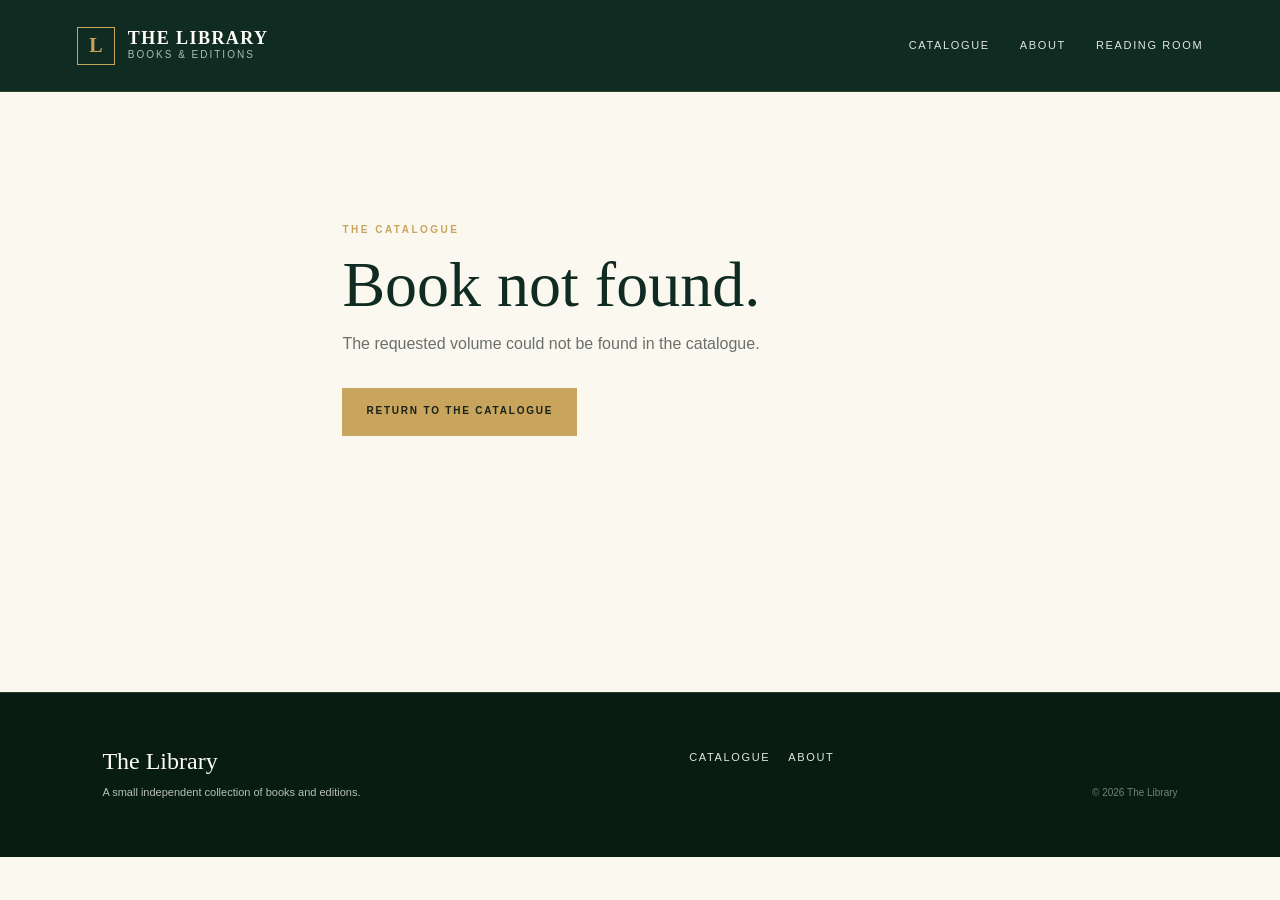
==== book.html @ 31a428d0 "Add files via upload" ====
<!doctype html>
<html lang="en">
<head>
  <meta charset="utf-8">
  <meta name="viewport" content="width=device-width, initial-scale=1">
  <meta name="description" content="Book edition at The Library.">
  <title>Book | The Library</title>
  <link rel="stylesheet" href="styles.css">
</head>
<body class="book-page">
  <header class="site-header">
    <a class="brand" href="index.html" aria-label="The Library home">
      <span class="brand-mark">L</span>
      <span>
        <strong>The Library</strong>
        <small>Books & Editions</small>
      </span>
    </a>

    <nav class="nav" aria-label="Main navigation">
      <a href="index.html#catalogue">Catalogue</a>
      <a href="index.html#about">About</a>
      <a href="index.html#reading-room">Reading Room</a>
    </nav>
  </header>

  <main id="bookPage">
    <div class="loading">Opening the book…</div>
  </main>

  <footer class="footer">
    <div>
      <span class="footer-brand">The Library</span>
      <p>A small independent collection of books and editions.</p>
    </div>
    <div class="footer-links">
      <a href="index.html#catalogue">Catalogue</a>
      <a href="index.html#about">About</a>
    </div>
    <div class="copyright">© <span id="year"></span> The Library</div>
  </footer>

  <script src="app.js"></script>
  <script>
    const params = new URLSearchParams(window.location.search);
    const id = params.get("id");
    const book = books.find(item => item.id === id);
    const container = document.getElementById("bookPage");

    if (!book) {
      document.title = "Book Not Found | The Library";
      container.innerHTML = `
        <section class="book-not-found">
          <p class="eyebrow">The Catalogue</p>
          <h1>Book not found.</h1>
          <p>The requested volume could not be found in the catalogue.</p>
          <a class="button button-gold" href="index.html#catalogue">Return to the catalogue</a>
        </section>`;
    } else {
      document.title = `${book.title} | The Library`;
      container.innerHTML = `
        <section class="book-choice">
          <a class="back-link" href="index.html#catalogue">← Back to the catalogue</a>

          <div class="book-choice-grid">
            <div class="large-book-cover">
              <div class="card-cover">
                <span class="cover-rule"></span>
                <span class="cover-small">THE LIBRARY</span>
                <span class="cover-title">${escapeHtml(book.coverTitle).replace(/\\n/g, "<br>")}</span>
                <span class="cover-small">${escapeHtml(book.type)}</span>
                <span class="cover-rule"></span>
              </div>
            </div>

            <div class="book-choice-content">
              <p class="eyebrow">${escapeHtml(book.type)}</p>
              <h1>${escapeHtml(book.title)}</h1>
              <p class="book-choice-author">${escapeHtml(book.author)}</p>
              <p class="book-choice-description">${escapeHtml(book.description)}</p>

              <div class="choice-box">
                <p class="choice-label">Choose your edition</p>

                <a class="choice-option" href="${book.readUrl}" target="_blank" rel="noopener">
                  <span class="choice-icon">⌁</span>
                  <span>
                    <strong>Read the PDF</strong>
                    <small>Open the digital edition in your browser.</small>
                  </span>
                  <span class="choice-arrow">→</span>
                </a>

                <a class="choice-option" href="${book.luluUrl}" target="_blank" rel="noopener">
                  <span class="choice-icon">▣</span>
                  <span>
                    <strong>Order a physical copy</strong>
                    <small>Purchase a printed edition through Lulu.</small>
                  </span>
                  <span class="choice-arrow">→</span>
                </a>
              </div>

              <p class="book-note">Read digitally now, or keep a physical copy on your shelf.</p>
            </div>
          </div>
        </section>`;
    }

    document.getElementById("year").textContent = new Date().getFullYear();
  </script>
</body>
</html>
---- styles.css ----
:root {
  --forest: #102b21;
  --forest-2: #183d2e;
  --forest-3: #244b3a;
  --ink: #101310;
  --cream: #f4efe3;
  --paper: #fbf8f0;
  --muted: #a9b4aa;
  --gold: #c8a45d;
  --gold-soft: #e0c98e;
  --line: rgba(200, 164, 93, .32);
  --white: #fffdf8;
  --serif: Georgia, "Times New Roman", serif;
  --sans: -apple-system, BlinkMacSystemFont, "Segoe UI", Helvetica, Arial, sans-serif;
}

* { box-sizing: border-box; }
html { scroll-behavior: smooth; }
body {
  margin: 0;
  background: var(--paper);
  color: var(--ink);
  font-family: var(--sans);
  line-height: 1.65;
}
a { color: inherit; text-decoration: none; }
button { font: inherit; }
.ornament {
  position: absolute;
  left: 50%;
  transform: translateX(-50%);
  color: var(--gold);
  opacity: .65;
  letter-spacing: .8em;
  z-index: 2;
}
.ornament-top { top: 18px; }

.site-header {
  position: relative;
  z-index: 10;
  display: flex;
  align-items: center;
  justify-content: space-between;
  gap: 30px;
  min-height: 92px;
  padding: 25px 6vw;
  background: var(--forest);
  color: var(--white);
  border-bottom: 1px solid rgba(200,164,93,.18);
}
.brand { display: flex; align-items: center; gap: 13px; }
.brand-mark {
  display: grid; place-items: center;
  width: 38px; height: 38px;
  border: 1px solid var(--gold);
  color: var(--gold);
  font: 700 20px var(--serif);
}
.brand strong {
  display: block;
  font: 600 18px var(--serif);
  letter-spacing: .08em;
  text-transform: uppercase;
}
.brand small {
  display: block;
  margin-top: -2px;
  color: #aebdb2;
  font-size: 10px;
  letter-spacing: .2em;
  text-transform: uppercase;
}
.nav { display: flex; gap: 30px; }
.nav a, .footer-links a {
  color: #dfe6df;
  font-size: 11px;
  letter-spacing: .15em;
  text-transform: uppercase;
  transition: color .2s ease;
}
.nav a:hover, .footer-links a:hover { color: var(--gold-soft); }
.menu-button { display: none; border: 0; background: transparent; color: var(--white); font-size: 24px; }

.hero {
  min-height: 650px;
  display: grid;
  grid-template-columns: minmax(0, 1.1fr) minmax(320px, .9fr);
  align-items: center;
  gap: 5vw;
  padding: 85px 9vw 100px;
  color: var(--white);
  background:
    radial-gradient(circle at 75% 50%, rgba(45, 94, 70, .6), transparent 36%),
    linear-gradient(135deg, var(--forest), #0c2119 70%);
  position: relative;
  overflow: hidden;
}
.hero::before {
  content: "";
  position: absolute;
  inset: 30px;
  border: 1px solid rgba(200,164,93,.16);
  pointer-events: none;
}
.hero-copy { position: relative; z-index: 2; max-width: 680px; }
.eyebrow {
  margin: 0 0 16px;
  color: var(--gold);
  font-size: 10px;
  font-weight: 700;
  letter-spacing: .25em;
  text-transform: uppercase;
}
.hero h1 {
  margin: 0;
  font: 500 clamp(58px, 8vw, 112px)/.87 var(--serif);
  letter-spacing: -.055em;
}
.hero h1 em, h2 em { font-style: italic; color: var(--gold-soft); }
.hero-text {
  max-width: 570px;
  margin: 30px 0;
  color: #c9d2cb;
  font-size: 16px;
}
.hero-actions { display: flex; flex-wrap: wrap; align-items: center; gap: 28px; }
.button {
  display: inline-flex;
  align-items: center;
  justify-content: center;
  min-height: 48px;
  padding: 0 23px;
  border: 1px solid var(--gold);
  font-size: 10px;
  font-weight: 700;
  letter-spacing: .18em;
  text-transform: uppercase;
  transition: transform .2s, background .2s, color .2s;
}
.button:hover { transform: translateY(-2px); }
.button-gold { background: var(--gold); color: #182118; }
.button-gold:hover { background: var(--gold-soft); }
.button-outline { color: var(--forest); border-color: var(--forest); background: transparent; }
.button-outline:hover { background: var(--forest); color: var(--white); }
.hero .button-outline { color: var(--white); border-color: rgba(255,255,255,.45); }
.hero .button-outline:hover { background: var(--white); color: var(--forest); }
.text-link { color: #e1e6e1; font-size: 11px; letter-spacing: .13em; text-transform: uppercase; }
.text-link span { color: var(--gold); padding-left: 7px; }

.hero-book { position: relative; min-height: 430px; display: grid; place-items: center; }
.book-shadow {
  position: absolute; width: 270px; height: 32px; bottom: 50px;
  border-radius: 50%; background: rgba(0,0,0,.45); filter: blur(20px);
}
.book {
  width: 285px; height: 405px; position: relative;
  transform: rotate(-7deg);
  filter: drop-shadow(22px 28px 24px rgba(0,0,0,.35));
}
.book-cover {
  position: absolute; inset: 0 0 0 20px;
  display: flex; flex-direction: column; align-items: center; justify-content: space-between;
  padding: 46px 28px;
  text-align: center;
  color: #f7efdc;
  background:
    linear-gradient(110deg, rgba(255,255,255,.05), transparent 35%),
    #17382b;
  border: 1px solid rgba(200,164,93,.8);
}
.book-spine {
  position: absolute; left: 0; top: 0; bottom: 0; width: 22px;
  background: #0c241a;
  border-left: 1px solid #45604e;
  border-right: 1px solid rgba(200,164,93,.45);
}
.cover-rule { width: 100%; border-top: 1px solid var(--gold); }
.cover-small { font: 600 9px var(--sans); letter-spacing: .28em; }
.cover-title { font: 500 42px/.95 var(--serif); letter-spacing: -.04em; }

.notice {
  display: flex; align-items: center; gap: 18px;
  padding: 18px 8vw;
  background: #ebe3d1;
  border-bottom: 1px solid #d7ccb6;
  color: #273129;
}
.notice-icon { color: var(--gold); }
.notice p { margin: 0; flex: 1; font-size: 12px; }
.notice a {
  font-size: 10px; font-weight: 700; letter-spacing: .15em;
  text-transform: uppercase; color: var(--forest);
}

.section { padding: 105px 8vw; }
.section-heading {
  display: grid; grid-template-columns: 1fr 1fr; gap: 50px;
  align-items: end; margin-bottom: 55px;
}
h2 { margin: 0; font: 500 clamp(40px, 5vw, 67px)/.95 var(--serif); letter-spacing: -.045em; color: var(--forest); }
.section-intro { max-width: 450px; margin: 0; color: #667069; font-size: 14px; }

.book-grid { display: grid; grid-template-columns: repeat(3, 1fr); gap: 28px; }
.book-card {
  min-width: 0;
  background: var(--white);
  border: 1px solid #ddd6c8;
  padding: 14px;
  transition: transform .25s, box-shadow .25s;
}
.book-card:hover { transform: translateY(-6px); box-shadow: 0 18px 45px rgba(18, 40, 28, .12); }
.card-cover {
  aspect-ratio: .69;
  display: flex; flex-direction: column; align-items: center; justify-content: space-between;
  padding: 35px 25px;
  text-align: center;
  color: #f7efdc;
  background: var(--forest-2);
  border: 1px solid rgba(200,164,93,.7);
}
.card-cover .cover-title { font-size: 31px; }
.card-body { padding: 22px 10px 10px; }
.card-type { color: #8b8f89; font-size: 9px; font-weight: 700; letter-spacing: .2em; text-transform: uppercase; }
.card-title { margin: 8px 0 2px; color: var(--forest); font: 500 30px/1 var(--serif); }
.card-author { color: #747a74; font: italic 15px var(--serif); }
.card-description { min-height: 62px; margin: 15px 0 20px; color: #606861; font-size: 12px; }
.card-actions { display: flex; gap: 8px; }
.card-actions .button { flex: 1; min-height: 43px; padding: 0 9px; font-size: 9px; }

.reading-room {
  display: grid; grid-template-columns: 1fr 1fr; gap: 8vw;
  padding: 100px 9vw;
  color: var(--white);
  background:
    linear-gradient(rgba(13,39,29,.94), rgba(13,39,29,.96)),
    repeating-linear-gradient(90deg, transparent 0 60px, rgba(200,164,93,.04) 61px 62px);
}
.reading-room h2 { color: var(--white); }
.reading-copy { align-self: center; max-width: 510px; color: #cbd4cd; font-size: 15px; }
.reading-copy .button { margin-top: 18px; color: var(--white); border-color: var(--gold); }

.about-section {
  display: grid; grid-template-columns: 1fr 1fr; gap: 8vw;
  padding: 110px 9vw;
  background: #eee7d9;
}
.about-card { max-width: 590px; }
.about-card p:not(.eyebrow) { color: #5f665f; font-size: 15px; }
.about-detail { display: grid; gap: 22px; align-content: center; }
.about-detail > div {
  display: grid; grid-template-columns: 45px 1fr; column-gap: 15px;
  padding-bottom: 20px; border-bottom: 1px solid #d1c7b5;
}
.about-detail span { color: var(--gold); font: 600 12px var(--serif); }
.about-detail strong { color: var(--forest); font: 500 23px var(--serif); }
.about-detail p { grid-column: 2; margin: 2px 0 0; color: #6d736d; font-size: 12px; }

.footer {
  display: grid; grid-template-columns: 1.5fr 1fr auto; gap: 35px;
  padding: 55px 8vw; color: #b7c0b9; background: #091c14;
  border-top: 1px solid rgba(200,164,93,.22);
}
.footer-brand { color: var(--white); font: 500 24px var(--serif); }
.footer p { margin: 6px 0 0; font-size: 11px; }
.footer-links { display: flex; flex-wrap: wrap; gap: 18px; align-content: start; }
.copyright { align-self: end; color: #738179; font-size: 10px; white-space: nowrap; }

.modal { display: none; position: fixed; inset: 0; z-index: 100; }
.modal.open { display: grid; place-items: center; padding: 30px; }
.modal-backdrop { position: absolute; inset: 0; background: rgba(4,14,9,.82); backdrop-filter: blur(4px); }
.modal-panel {
  position: relative; z-index: 2; width: min(900px, 100%);
  display: grid; grid-template-columns: 300px 1fr; gap: 40px;
  padding: 38px; background: var(--paper);
  box-shadow: 0 30px 90px rgba(0,0,0,.35);
}
.modal-close {
  position: absolute; top: 12px; right: 15px; z-index: 3;
  width: 35px; height: 35px; border: 0; background: transparent;
  color: var(--forest); font-size: 30px; cursor: pointer;
}
.modal-cover {
  min-height: 410px; display: flex; align-items: stretch;
}
.modal-cover .card-cover { width: 100%; }
.modal-content { align-self: center; }
.modal-content h2 { font-size: 52px; }
.modal-author { margin: 5px 0 20px; color: #777c76; font: italic 17px var(--serif); }
.modal-content > p:not(.eyebrow):not(.modal-author):not(.small-note) { color: #5e655e; font-size: 14px; }
.modal-actions { display: flex; flex-wrap: wrap; gap: 10px; margin-top: 28px; }
.small-note { color: #929790; font-size: 10px; }

@media (max-width: 900px) {
  .nav { display: none; }
  .menu-button { display: block; }
  .nav.mobile-open {
    display: flex; position: absolute; left: 0; right: 0; top: 92px;
    padding: 20px 6vw; background: var(--forest); flex-direction: column;
  }
  .hero { grid-template-columns: 1fr; padding-top: 70px; }
  .hero-book { min-height: 350px; }
  .section-heading, .reading-room, .about-section { grid-template-columns: 1fr; }
  .book-grid { grid-template-columns: repeat(2, 1fr); }
  .footer { grid-template-columns: 1fr; }
  .copyright { align-self: auto; }
}
@media (max-width: 620px) {
  .site-header { padding: 20px 5vw; }
  .hero { padding: 65px 6vw 80px; }
  .hero::before { inset: 18px; }
  .hero h1 { font-size: 62px; }
  .hero-book { transform: scale(.82); margin: -20px 0; }
  .notice { align-items: flex-start; flex-wrap: wrap; padding: 16px 6vw; }
  .notice p { flex-basis: calc(100% - 40px); }
  .notice a { margin-left: 38px; }
  .section, .reading-room, .about-section { padding: 75px 6vw; }
  .book-grid { grid-template-columns: 1fr; }
  .section-heading { margin-bottom: 35px; }
  .modal.open { padding: 12px; }
  .modal-panel { grid-template-columns: 1fr; padding: 28px; max-height: 92vh; overflow: auto; }
  .modal-cover { min-height: 310px; }
  .modal-content h2 { font-size: 42px; }
}


/* Individual book page */
.book-page {
  min-height: 100vh;
  background: var(--paper);
}

.book-choice {
  min-height: calc(100vh - 180px);
  padding: 70px 9vw 105px;
}

.back-link {
  display: inline-block;
  margin-bottom: 55px;
  color: #687068;
  font-size: 10px;
  font-weight: 700;
  letter-spacing: .16em;
  text-transform: uppercase;
}
.back-link:hover { color: var(--forest); }

.book-choice-grid {
  max-width: 1100px;
  margin: 0 auto;
  display: grid;
  grid-template-columns: minmax(280px, 390px) minmax(0, 1fr);
  gap: 8vw;
  align-items: center;
}

.large-book-cover {
  max-width: 380px;
  margin: 0 auto;
  width: 100%;
}
.large-book-cover .card-cover {
  aspect-ratio: .69;
  padding: 50px 35px;
  box-shadow: 18px 25px 50px rgba(18, 40, 28, .17);
}
.large-book-cover .cover-title {
  font-size: clamp(38px, 5vw, 58px);
}

.book-choice-content h1 {
  margin: 0;
  color: var(--forest);
  font: 500 clamp(46px, 6vw, 78px)/.92 var(--serif);
  letter-spacing: -.05em;
}
.book-choice-author {
  margin: 10px 0 25px;
  color: #777d76;
  font: italic 19px var(--serif);
}
.book-choice-description {
  max-width: 560px;
  color: #5f665f;
  font-size: 15px;
  line-height: 1.8;
}

.choice-box {
  max-width: 620px;
  margin-top: 35px;
  padding: 25px;
  background: #eee7d9;
  border: 1px solid #d8cebc;
}
.choice-label {
  margin: 0 0 13px;
  color: #7a8079;
  font-size: 9px;
  font-weight: 700;
  letter-spacing: .2em;
  text-transform: uppercase;
}
.choice-option {
  display: grid;
  grid-template-columns: 42px 1fr 25px;
  gap: 13px;
  align-items: center;
  padding: 19px 10px;
  color: var(--forest);
  border-top: 1px solid #d1c6b3;
  transition: padding .2s, background .2s;
}
.choice-option:hover {
  padding-left: 17px;
  background: rgba(255,255,255,.38);
}
.choice-icon {
  display: grid;
  place-items: center;
  width: 35px;
  height: 35px;
  border: 1px solid var(--gold);
  color: var(--gold);
  font-size: 16px;
}
.choice-option strong {
  display: block;
  font: 600 19px var(--serif);
}
.choice-option small {
  display: block;
  margin-top: 2px;
  color: #777d76;
  font-size: 10px;
}
.choice-arrow {
  color: var(--gold);
  font-size: 18px;
}
.book-note {
  margin-top: 20px;
  color: #929790;
  font-size: 10px;
  font-style: italic;
}

.book-not-found {
  max-width: 800px;
  min-height: 600px;
  margin: auto;
  padding: 130px 8vw;
}
.book-not-found h1 {
  margin: 0;
  color: var(--forest);
  font: 500 64px/.95 var(--serif);
}
.book-not-found p:not(.eyebrow) {
  color: #6a716a;
  margin-bottom: 30px;
}

@media (max-width: 800px) {
  .book-choice { padding: 50px 6vw 80px; }
  .book-choice-grid {
    grid-template-columns: 1fr;
    gap: 50px;
  }
  .large-book-cover { max-width: 300px; }
  .book-choice-content h1 { font-size: 54px; }
}
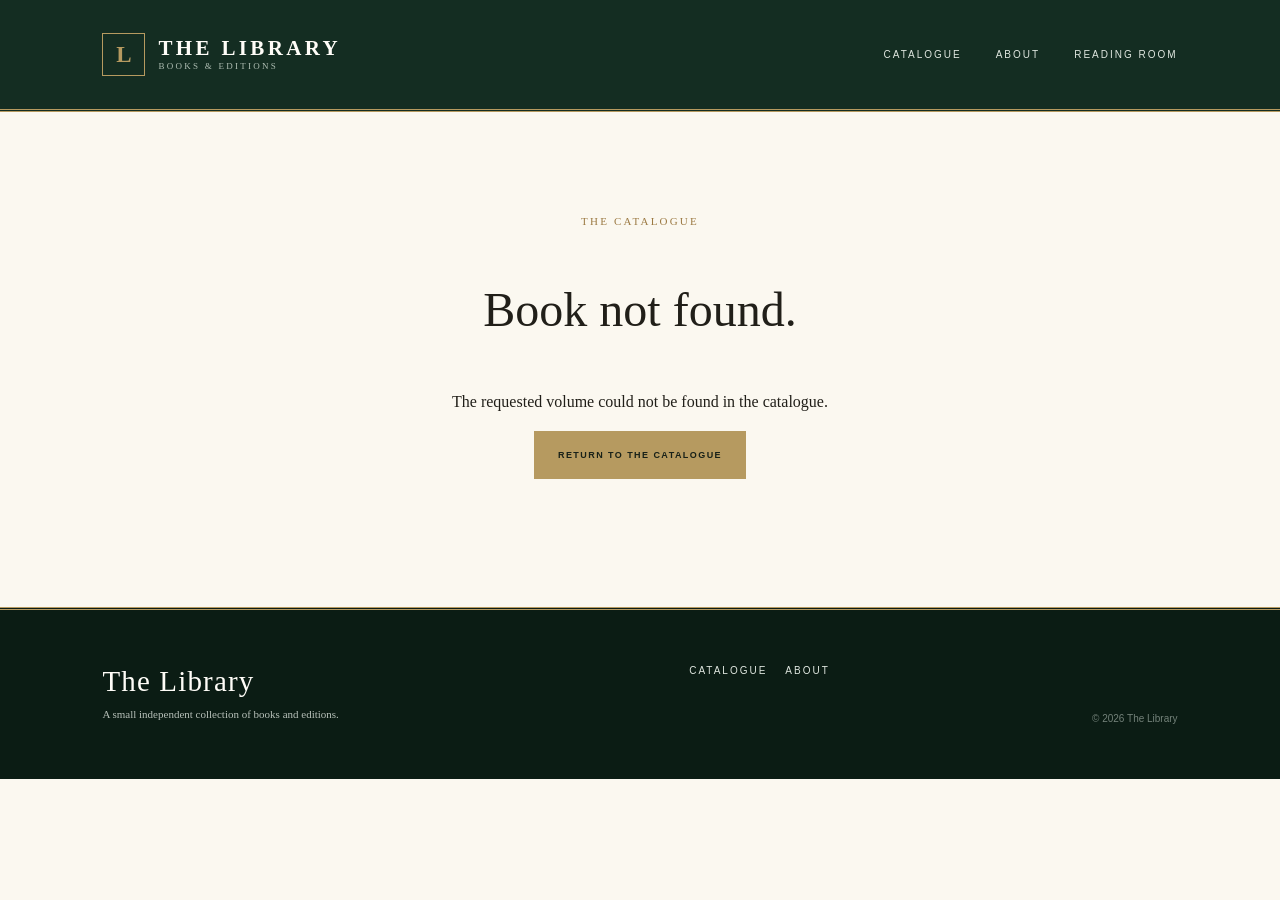
==== commit ecf09b73: "Update book.html" ====
--- a/book.html
+++ b/book.html
@@ -1,13 +1,302 @@
+
 <!doctype html>
 <html lang="en">
 <head>
   <meta charset="utf-8">
   <meta name="viewport" content="width=device-width, initial-scale=1">
-  <meta name="description" content="Book edition at The Library.">
-  <title>Book | The Library</title>
+
+  <meta name="theme-color" content="#102b21">
+  <meta name="description" content="Explore carefully prepared literary, philosophical and historical editions from The Library.">
+
+  <title>The Library — Books & Editions</title>
+
   <link rel="stylesheet" href="styles.css">
+
+  <style>
+    /* BOOK PAGE */
+
+    .book-page {
+      background: #fbf8f0;
+    }
+
+    .book-editorial {
+      padding: 35px 7vw 100px;
+      background:
+        radial-gradient(ellipse at 12% 35%, #eee8d9 0%, transparent 48%),
+        #fbf8f0;
+    }
+
+    .book-back {
+      display: inline-block;
+      margin-bottom: 55px;
+      color: #536458;
+      font-size: 12px;
+      letter-spacing: .12em;
+      text-transform: uppercase;
+      text-decoration: none;
+    }
+
+    .book-back:hover {
+      color: #b18b48;
+    }
+
+    .book-layout {
+      max-width: 1120px;
+      margin: 0 auto;
+      display: grid;
+      grid-template-columns: minmax(260px, 390px) 1fr;
+      gap: clamp(45px, 8vw, 110px);
+      align-items: center;
+    }
+
+    .book-artwork {
+      padding: 12px;
+      background: #fffdf8;
+      border: 1px solid #e1d7c4;
+      box-shadow: 0 25px 65px rgba(20, 39, 27, .13);
+    }
+
+    .book-artwork .card-cover {
+      min-height: 510px;
+      display: flex;
+      flex-direction: column;
+      justify-content: space-around;
+      align-items: center;
+      padding: 45px 28px;
+      background: #102b21;
+      color: #f9f4e8;
+      border: 1px solid #c8a45d;
+      text-align: center;
+    }
+
+    .book-artwork .cover-small {
+      color: #c8a45d;
+      font-size: 10px;
+      letter-spacing: .22em;
+      text-transform: uppercase;
+    }
+
+    .book-artwork .cover-title {
+      display: block;
+      color: #fffaf0;
+      font-family: Georgia, serif;
+      font-size: clamp(35px, 4vw, 48px);
+      line-height: 1.15;
+      text-align: center;
+    }
+
+    .book-artwork .cover-rule {
+      display: block;
+      width: 65%;
+      height: 1px;
+      background: #c8a45d;
+    }
+
+    .book-details {
+      max-width: 620px;
+    }
+
+    .book-kicker {
+      margin: 0 0 22px;
+      color: #9b7942;
+      font-size: 11px;
+      letter-spacing: .2em;
+      text-transform: uppercase;
+    }
+
+    .book-details h1 {
+      margin: 0;
+      color: #172b20;
+      font-family: Georgia, serif;
+      font-size: clamp(43px, 5.5vw, 72px);
+      font-weight: 400;
+      line-height: 1.04;
+    }
+
+    .book-author {
+      margin: 20px 0 25px;
+      color: #77694f;
+      font-family: Georgia, serif;
+      font-size: 22px;
+      font-style: italic;
+    }
+
+    .book-description {
+      max-width: 530px;
+      color: #55594f;
+      font-family: Georgia, serif;
+      font-size: 17px;
+      line-height: 1.9;
+    }
+
+    .book-divider {
+      width: 70px;
+      height: 2px;
+      margin: 30px 0;
+      background: #c8a45d;
+    }
+
+    .edition-heading {
+      margin-bottom: 15px;
+      color: #8c7959;
+      font-size: 10px;
+      letter-spacing: .2em;
+      text-transform: uppercase;
+    }
+
+    .book-read-button {
+      display: flex;
+      align-items: center;
+      justify-content: space-between;
+      gap: 20px;
+      width: 100%;
+      padding: 23px 26px;
+      background: #102b21;
+      border: 1px solid #c8a45d;
+      color: #fffdf6;
+      text-decoration: none;
+      transition: background .25s, transform .25s;
+      box-sizing: border-box;
+    }
+
+    .book-read-button:hover {
+      background: #244b3a;
+      transform: translateY(-3px);
+    }
+
+    .book-read-button strong {
+      display: block;
+      font-family: Georgia, serif;
+      font-size: 21px;
+      font-weight: 400;
+    }
+
+    .book-read-button small {
+      display: block;
+      margin-top: 7px;
+      color: #c9d0c9;
+      font-size: 11px;
+      letter-spacing: .04em;
+    }
+
+    .book-read-arrow {
+      color: #c8a45d;
+      font-size: 27px;
+    }
+
+    .book-print-link {
+      display: inline-block;
+      margin-top: 24px;
+      padding-bottom: 5px;
+      color: #244b3a;
+      border-bottom: 1px solid #c8a45d;
+      font-family: Georgia, serif;
+      font-size: 16px;
+      font-style: italic;
+      text-decoration: none;
+    }
+
+    .book-print-link:hover {
+      color: #9b7942;
+    }
+
+    .book-print-coming {
+      margin-top: 22px;
+      color: #858276;
+      font-family: Georgia, serif;
+      font-size: 14px;
+      font-style: italic;
+    }
+
+    .book-reading-note {
+      margin-top: 25px;
+      color: #898579;
+      font-family: Georgia, serif;
+      font-size: 13px;
+      font-style: italic;
+    }
+
+    .book-about-section {
+      padding: 75px 7vw;
+      background: #f3eee3;
+      border-top: 1px solid #e4dac7;
+    }
+
+    .book-about-inner {
+      max-width: 850px;
+      margin: 0 auto;
+    }
+
+    .book-about-inner .section-kicker {
+      color: #9b7942;
+      font-size: 10px;
+      letter-spacing: .2em;
+      text-transform: uppercase;
+    }
+
+    .book-about-inner h2 {
+      color: #172b20;
+      font-family: Georgia, serif;
+      font-size: 35px;
+      font-weight: 400;
+    }
+
+    .book-about-inner p {
+      max-width: 760px;
+      color: #55594f;
+      font-family: Georgia, serif;
+      font-size: 16px;
+      line-height: 1.9;
+    }
+
+    .book-not-found {
+      min-height: 55vh;
+      padding: 100px 8vw;
+      text-align: center;
+    }
+
+    .book-not-found h1 {
+      font-family: Georgia, serif;
+      font-size: 48px;
+      font-weight: 400;
+    }
+
+    @media (max-width: 800px) {
+      .book-editorial {
+        padding: 25px 6vw 70px;
+      }
+
+      .book-back {
+        margin-bottom: 35px;
+      }
+
+      .book-layout {
+        grid-template-columns: 1fr;
+        gap: 45px;
+      }
+
+      .book-artwork {
+        width: min(100%, 300px);
+        margin: 0 auto;
+      }
+
+      .book-artwork .card-cover {
+        min-height: 410px;
+      }
+
+      .book-details h1 {
+        font-size: 46px;
+      }
+
+      .book-about-section {
+        padding: 55px 7vw;
+      }
+    }
+  </style>
 </head>
+
 <body class="book-page">
+
   <header class="site-header">
     <a class="brand" href="index.html" aria-label="The Library home">
       <span class="brand-mark">L</span>
@@ -33,14 +322,19 @@
       <span class="footer-brand">The Library</span>
       <p>A small independent collection of books and editions.</p>
     </div>
+
     <div class="footer-links">
       <a href="index.html#catalogue">Catalogue</a>
       <a href="index.html#about">About</a>
     </div>
-    <div class="copyright">© <span id="year"></span> The Library</div>
+
+    <div class="copyright">
+      © <span id="year"></span> The Library
+    </div>
   </footer>
 
-  <script src="app.js"></script>
+  <script src="app.js?v=3"></script>
+
   <script>
     const params = new URLSearchParams(window.location.search);
     const id = params.get("id");
@@ -49,65 +343,166 @@
 
     if (!book) {
       document.title = "Book Not Found | The Library";
+
       container.innerHTML = `
         <section class="book-not-found">
-          <p class="eyebrow">The Catalogue</p>
+          <p class="book-kicker">The Catalogue</p>
           <h1>Book not found.</h1>
           <p>The requested volume could not be found in the catalogue.</p>
-          <a class="button button-gold" href="index.html#catalogue">Return to the catalogue</a>
-        </section>`;
+          <a class="button button-gold" href="index.html#catalogue">
+            Return to the catalogue
+          </a>
+        </section>
+      `;
     } else {
-      document.title = `${book.title} | The Library`;
+
+      const isScience = book.id === "the-science-of-religions";
+
+      const description = isScience
+        ? "An annotated English translation of Émile Burnouf's 1872 work La Science des Religions. This edition includes a translator's introduction and historical commentary, presenting a nineteenth-century study of comparative religion in its intellectual and historical context."
+        : book.description;
+
+      const pageTitle = `${book.title} by ${book.author} | The Library`;
+
+      const pageDescription = isScience
+        ? "Read The Science of Religions by Émile Burnouf (1872), an annotated English translation of La Science des Religions, with a translator's introduction and historical context."
+        : `${book.title} by ${book.author}. Explore this carefully prepared edition from The Library.`;
+
+      document.title = pageTitle;
+
+      const metaDescription = document.querySelector('meta[name="description"]');
+      metaDescription.setAttribute("content", pageDescription);
+
       container.innerHTML = `
-        <section class="book-choice">
-          <a class="back-link" href="index.html#catalogue">← Back to the catalogue</a>
-
-          <div class="book-choice-grid">
-            <div class="large-book-cover">
+        <section class="book-editorial">
+
+          <a class="book-back" href="index.html#catalogue">
+            ← Return to the catalogue
+          </a>
+
+          <div class="book-layout">
+
+            <div class="book-artwork">
               <div class="card-cover">
                 <span class="cover-rule"></span>
                 <span class="cover-small">THE LIBRARY</span>
-                <span class="cover-title">${escapeHtml(book.coverTitle).replace(/\\n/g, "<br>")}</span>
-                <span class="cover-small">${escapeHtml(book.type)}</span>
+                <span class="cover-title">
+                  ${escapeHtml(book.coverTitle).replace(/\n/g, "<br>")}
+                </span>
+                <span class="cover-small">
+                  ${escapeHtml(book.type)}
+                </span>
                 <span class="cover-rule"></span>
               </div>
             </div>
 
-            <div class="book-choice-content">
-              <p class="eyebrow">${escapeHtml(book.type)}</p>
+            <div class="book-details">
+
+              <p class="book-kicker">
+                ${escapeHtml(book.type)}
+              </p>
+
               <h1>${escapeHtml(book.title)}</h1>
-              <p class="book-choice-author">${escapeHtml(book.author)}</p>
-              <p class="book-choice-description">${escapeHtml(book.description)}</p>
-
-              <div class="choice-box">
-                <p class="choice-label">Choose your edition</p>
-
-                <a class="choice-option" href="${book.readUrl}" target="_blank" rel="noopener">
-                  <span class="choice-icon">⌁</span>
-                  <span>
-                    <strong>Read the PDF</strong>
-                    <small>Open the digital edition in your browser.</small>
-                  </span>
-                  <span class="choice-arrow">→</span>
-                </a>
-
-                <a class="choice-option" href="${book.luluUrl}" target="_blank" rel="noopener">
-                  <span class="choice-icon">▣</span>
-                  <span>
-                    <strong>Order a physical copy</strong>
-                    <small>Purchase a printed edition through Lulu.</small>
-                  </span>
-                  <span class="choice-arrow">→</span>
-                </a>
-              </div>
-
-              <p class="book-note">Read digitally now, or keep a physical copy on your shelf.</p>
+
+              <p class="book-author">
+                ${escapeHtml(book.author)}
+              </p>
+
+              <div class="book-divider"></div>
+
+              <p class="book-description">
+                ${escapeHtml(description)}
+              </p>
+
+              <div class="book-divider"></div>
+
+              <p class="edition-heading">
+                The Digital Reading Edition
+              </p>
+
+              <a
+                class="book-read-button"
+                href="${escapeHtml(book.readUrl)}"
+                target="_blank"
+                rel="noopener"
+              >
+                <span>
+                  <strong>Read the Book Online</strong>
+                  <small>Open the complete PDF edition in your browser</small>
+                </span>
+                <span class="book-read-arrow">→</span>
+              </a>
+
+              ${
+                book.luluUrl
+                  ? `
+                    <a
+                      class="book-print-link"
+                      href="${escapeHtml(book.luluUrl)}"
+                      target="_blank"
+                      rel="noopener"
+                    >
+                      Order a printed edition →
+                    </a>
+                  `
+                  : `
+                    <p class="book-print-coming">
+                      A printed edition will be available soon.
+                    </p>
+                  `
+              }
+
+              <p class="book-reading-note">
+                Read digitally now, and return when the printed edition becomes available.
+              </p>
+
             </div>
           </div>
-        </section>`;
-    }
-
-    document.getElementById("year").textContent = new Date().getFullYear();
+        </section>
+
+        ${
+          isScience
+            ? `
+              <section class="book-about-section">
+                <div class="book-about-inner">
+                  <p class="section-kicker">About this edition</p>
+                  <h2>A nineteenth-century study of religion</h2>
+                  <p>
+                    First published in French in 1872 as
+                    <em>La Science des Religions</em>, Émile Burnouf's
+                    work belongs to the nineteenth-century development
+                    of comparative religious scholarship.
+                  </p>
+                  <p>
+                    Burnouf examines religious traditions through
+                    historical, linguistic and comparative approaches,
+                    drawing upon texts and ideas associated with the
+                    Vedic tradition, Zoroastrianism and Christianity.
+                  </p>
+                  <p>
+                    This English edition includes a translator's
+                    introduction and annotations that situate the
+                    original work in its historical and intellectual
+                    setting. Its nineteenth-century interpretations
+                    should be read critically, as historical scholarship
+                    rather than as a statement of contemporary academic
+                    consensus.
+                  </p>
+                  <p>
+                    Originally published in Paris by Maisonneuve et Cie,
+                    1872.
+                  </p>
+                </div>
+              </section>
+            `
+            : ""
+        }
+      `;
+    }
+
+    document.getElementById("year").textContent =
+      new Date().getFullYear();
   </script>
+
 </body>
 </html>
--- a/styles.css
+++ b/styles.css
@@ -1,30 +1,54 @@
+
+/* =========================================
+   THE LIBRARY — COMPLETE STYLESHEET
+   ========================================= */
+
 :root {
-  --forest: #102b21;
-  --forest-2: #183d2e;
-  --forest-3: #244b3a;
-  --ink: #101310;
-  --cream: #f4efe3;
-  --paper: #fbf8f0;
+  --forest: #142d22;
+  --forest-2: #1b3b2c;
+  --forest-3: #294b38;
+  --ink: #211f19;
+  --cream: #eae2d2;
+  --paper: #f5f0e5;
   --muted: #a9b4aa;
-  --gold: #c8a45d;
-  --gold-soft: #e0c98e;
-  --line: rgba(200, 164, 93, .32);
+  --gold: #b69a60;
+  --gold-soft: #d6c18e;
+  --line: rgba(182,154,96,.32);
   --white: #fffdf8;
   --serif: Georgia, "Times New Roman", serif;
-  --sans: -apple-system, BlinkMacSystemFont, "Segoe UI", Helvetica, Arial, sans-serif;
-}
-
-* { box-sizing: border-box; }
-html { scroll-behavior: smooth; }
+  --sans: Arial, Helvetica, sans-serif;
+}
+
+* {
+  box-sizing: border-box;
+}
+
+html {
+  scroll-behavior: smooth;
+}
+
 body {
   margin: 0;
   background: var(--paper);
   color: var(--ink);
-  font-family: var(--sans);
+  font-family: var(--serif);
   line-height: 1.65;
 }
-a { color: inherit; text-decoration: none; }
-button { font: inherit; }
+
+a {
+  color: inherit;
+  text-decoration: none;
+}
+
+button {
+  font: inherit;
+}
+
+
+/* =========================================
+   ORNAMENT
+   ========================================= */
+
 .ornament {
   position: absolute;
   left: 50%;
@@ -34,7 +58,15 @@
   letter-spacing: .8em;
   z-index: 2;
 }
-.ornament-top { top: 18px; }
+
+.ornament-top {
+  top: 18px;
+}
+
+
+/* =========================================
+   HEADER
+   ========================================= */
 
 .site-header {
   position: relative;
@@ -43,88 +75,146 @@
   align-items: center;
   justify-content: space-between;
   gap: 30px;
-  min-height: 92px;
-  padding: 25px 6vw;
+  min-height: 112px;
+  padding: 25px 8vw;
   background: var(--forest);
   color: var(--white);
-  border-bottom: 1px solid rgba(200,164,93,.18);
-}
-.brand { display: flex; align-items: center; gap: 13px; }
+  border-bottom: 3px double var(--gold);
+}
+
+.brand {
+  display: flex;
+  align-items: center;
+  gap: 13px;
+}
+
 .brand-mark {
-  display: grid; place-items: center;
-  width: 38px; height: 38px;
+  display: grid;
+  place-items: center;
+  width: 43px;
+  height: 43px;
   border: 1px solid var(--gold);
   color: var(--gold);
-  font: 700 20px var(--serif);
-}
+  font: 700 23px var(--serif);
+}
+
 .brand strong {
   display: block;
-  font: 600 18px var(--serif);
-  letter-spacing: .08em;
+  font: 600 21px var(--serif);
+  letter-spacing: .16em;
   text-transform: uppercase;
 }
+
 .brand small {
   display: block;
   margin-top: -2px;
   color: #aebdb2;
-  font-size: 10px;
+  font-size: 9px;
+  letter-spacing: .25em;
+  text-transform: uppercase;
+}
+
+.nav {
+  display: flex;
+  gap: 34px;
+}
+
+.nav a,
+.footer-links a {
+  color: #dfe6df;
+  font: 10px var(--sans);
   letter-spacing: .2em;
   text-transform: uppercase;
-}
-.nav { display: flex; gap: 30px; }
-.nav a, .footer-links a {
-  color: #dfe6df;
-  font-size: 11px;
-  letter-spacing: .15em;
-  text-transform: uppercase;
   transition: color .2s ease;
 }
-.nav a:hover, .footer-links a:hover { color: var(--gold-soft); }
-.menu-button { display: none; border: 0; background: transparent; color: var(--white); font-size: 24px; }
+
+.nav a:hover,
+.footer-links a:hover {
+  color: var(--gold-soft);
+}
+
+.menu-button {
+  display: none;
+  border: 0;
+  background: transparent;
+  color: var(--white);
+  font-size: 24px;
+  cursor: pointer;
+}
+
+
+/* =========================================
+   HERO
+   ========================================= */
 
 .hero {
-  min-height: 650px;
+  min-height: 690px;
   display: grid;
   grid-template-columns: minmax(0, 1.1fr) minmax(320px, .9fr);
   align-items: center;
   gap: 5vw;
-  padding: 85px 9vw 100px;
+  padding: 100px 10vw;
   color: var(--white);
   background:
-    radial-gradient(circle at 75% 50%, rgba(45, 94, 70, .6), transparent 36%),
-    linear-gradient(135deg, var(--forest), #0c2119 70%);
+    radial-gradient(ellipse at 80% 50%, rgba(65,91,64,.35), transparent 40%),
+    linear-gradient(120deg, #142d22, #0b1c14);
   position: relative;
   overflow: hidden;
 }
+
 .hero::before {
   content: "";
   position: absolute;
-  inset: 30px;
-  border: 1px solid rgba(200,164,93,.16);
+  inset: 24px;
+  border: 1px solid rgba(182,154,96,.45);
   pointer-events: none;
 }
-.hero-copy { position: relative; z-index: 2; max-width: 680px; }
+
+.hero-copy {
+  position: relative;
+  z-index: 2;
+  max-width: 680px;
+}
+
 .eyebrow {
   margin: 0 0 16px;
   color: var(--gold);
-  font-size: 10px;
-  font-weight: 700;
-  letter-spacing: .25em;
+  font: 700 10px var(--sans);
+  letter-spacing: .3em;
   text-transform: uppercase;
 }
+
 .hero h1 {
   margin: 0;
-  font: 500 clamp(58px, 8vw, 112px)/.87 var(--serif);
-  letter-spacing: -.055em;
-}
-.hero h1 em, h2 em { font-style: italic; color: var(--gold-soft); }
+  font: 500 clamp(64px,8vw,116px)/.88 var(--serif);
+  letter-spacing: -.065em;
+}
+
+.hero h1 em,
+h2 em {
+  font-style: italic;
+  color: var(--gold-soft);
+}
+
 .hero-text {
-  max-width: 570px;
+  max-width: 500px;
   margin: 30px 0;
-  color: #c9d2cb;
-  font-size: 16px;
-}
-.hero-actions { display: flex; flex-wrap: wrap; align-items: center; gap: 28px; }
+  color: #ded9ca;
+  font: 17px/1.9 var(--serif);
+}
+
+.hero-actions {
+  display: flex;
+  flex-wrap: wrap;
+  align-items: center;
+  gap: 28px;
+}
+
+
+/* =========================================
+   BUTTONS
+   ========================================= */
+
 .button {
   display: inline-flex;
   align-items: center;
@@ -132,342 +222,629 @@
   min-height: 48px;
   padding: 0 23px;
   border: 1px solid var(--gold);
-  font-size: 10px;
-  font-weight: 700;
-  letter-spacing: .18em;
+  font: 700 9px var(--sans);
+  letter-spacing: .16em;
   text-transform: uppercase;
   transition: transform .2s, background .2s, color .2s;
 }
-.button:hover { transform: translateY(-2px); }
-.button-gold { background: var(--gold); color: #182118; }
-.button-gold:hover { background: var(--gold-soft); }
-.button-outline { color: var(--forest); border-color: var(--forest); background: transparent; }
-.button-outline:hover { background: var(--forest); color: var(--white); }
-.hero .button-outline { color: var(--white); border-color: rgba(255,255,255,.45); }
-.hero .button-outline:hover { background: var(--white); color: var(--forest); }
-.text-link { color: #e1e6e1; font-size: 11px; letter-spacing: .13em; text-transform: uppercase; }
-.text-link span { color: var(--gold); padding-left: 7px; }
-
-.hero-book { position: relative; min-height: 430px; display: grid; place-items: center; }
+
+.button:hover {
+  transform: translateY(-2px);
+}
+
+.button-gold {
+  background: var(--gold);
+  color: #182118;
+  border-color: var(--gold);
+}
+
+.button-gold:hover {
+  background: var(--gold-soft);
+}
+
+.button-outline {
+  color: var(--forest);
+  border-color: var(--forest);
+  background: transparent;
+}
+
+.button-outline:hover {
+  background: var(--forest);
+  color: var(--white);
+}
+
+.text-link {
+  color: #e1e6e1;
+  font: 11px var(--sans);
+  letter-spacing: .13em;
+  text-transform: uppercase;
+}
+
+.text-link span {
+  color: var(--gold);
+  padding-left: 7px;
+}
+
+
+/* =========================================
+   HERO BOOK
+   ========================================= */
+
+.hero-book {
+  position: relative;
+  min-height: 430px;
+  display: grid;
+  place-items: center;
+}
+
 .book-shadow {
-  position: absolute; width: 270px; height: 32px; bottom: 50px;
-  border-radius: 50%; background: rgba(0,0,0,.45); filter: blur(20px);
-}
+  position: absolute;
+  width: 270px;
+  height: 32px;
+  bottom: 50px;
+  border-radius: 50%;
+  background: rgba(0,0,0,.45);
+  filter: blur(20px);
+}
+
 .book {
-  width: 285px; height: 405px; position: relative;
+  width: 285px;
+  height: 405px;
+  position: relative;
   transform: rotate(-7deg);
   filter: drop-shadow(22px 28px 24px rgba(0,0,0,.35));
 }
+
 .book-cover {
-  position: absolute; inset: 0 0 0 20px;
-  display: flex; flex-direction: column; align-items: center; justify-content: space-between;
+  position: absolute;
+  inset: 0 0 0 20px;
+  display: flex;
+  flex-direction: column;
+  align-items: center;
+  justify-content: space-between;
   padding: 46px 28px;
   text-align: center;
   color: #f7efdc;
   background:
     linear-gradient(110deg, rgba(255,255,255,.05), transparent 35%),
     #17382b;
-  border: 1px solid rgba(200,164,93,.8);
-}
+  border: 1px solid rgba(182,154,96,.8);
+}
+
 .book-spine {
-  position: absolute; left: 0; top: 0; bottom: 0; width: 22px;
+  position: absolute;
+  left: 0;
+  top: 0;
+  bottom: 0;
+  width: 22px;
   background: #0c241a;
   border-left: 1px solid #45604e;
-  border-right: 1px solid rgba(200,164,93,.45);
-}
-.cover-rule { width: 100%; border-top: 1px solid var(--gold); }
-.cover-small { font: 600 9px var(--sans); letter-spacing: .28em; }
-.cover-title { font: 500 42px/.95 var(--serif); letter-spacing: -.04em; }
+  border-right: 1px solid rgba(182,154,96,.45);
+}
+
+.cover-rule {
+  width: 100%;
+  border-top: 1px solid var(--gold);
+}
+
+.cover-small {
+  font: 600 9px var(--sans);
+  letter-spacing: .28em;
+}
+
+.cover-title {
+  font: 500 42px/.95 var(--serif);
+  letter-spacing: -.04em;
+}
+
+
+/* =========================================
+   NOTICE
+   ========================================= */
 
 .notice {
-  display: flex; align-items: center; gap: 18px;
-  padding: 18px 8vw;
-  background: #ebe3d1;
-  border-bottom: 1px solid #d7ccb6;
+  display: flex;
+  align-items: center;
+  gap: 18px;
+  padding: 22px 9vw;
+  background: #e9e1d1;
+  border-top: 1px solid #d3c5aa;
+  border-bottom: 3px double #c9b995;
   color: #273129;
 }
-.notice-icon { color: var(--gold); }
-.notice p { margin: 0; flex: 1; font-size: 12px; }
+
+.notice-icon {
+  color: var(--gold);
+}
+
+.notice p {
+  margin: 0;
+  flex: 1;
+  font-size: 12px;
+}
+
 .notice a {
-  font-size: 10px; font-weight: 700; letter-spacing: .15em;
-  text-transform: uppercase; color: var(--forest);
-}
-
-.section { padding: 105px 8vw; }
+  font: 700 10px var(--sans);
+  letter-spacing: .15em;
+  text-transform: uppercase;
+  color: var(--forest);
+}
+
+
+/* =========================================
+   CATALOGUE
+   ========================================= */
+
+.section {
+  padding: 115px 9vw;
+}
+
 .section-heading {
-  display: grid; grid-template-columns: 1fr 1fr; gap: 50px;
-  align-items: end; margin-bottom: 55px;
-}
-h2 { margin: 0; font: 500 clamp(40px, 5vw, 67px)/.95 var(--serif); letter-spacing: -.045em; color: var(--forest); }
-.section-intro { max-width: 450px; margin: 0; color: #667069; font-size: 14px; }
-
-.book-grid { display: grid; grid-template-columns: repeat(3, 1fr); gap: 28px; }
+  display: grid;
+  grid-template-columns: 1fr 1fr;
+  gap: 50px;
+  align-items: end;
+  margin-bottom: 40px;
+  padding-bottom: 30px;
+  border-bottom: 1px solid #c9b995;
+}
+
+h2 {
+  margin: 0;
+  font: 500 clamp(45px,5vw,68px)/.95 var(--serif);
+  letter-spacing: -.045em;
+  color: var(--forest);
+}
+
+.section-intro {
+  max-width: 450px;
+  margin: 0;
+  color: #667069;
+  font: italic 14px/1.9 var(--serif);
+}
+
+
+/* =========================================
+   CATALOGUE SEARCH ENGINE
+   ========================================= */
+
+.catalogue-search {
+  position: relative;
+  display: flex;
+  align-items: center;
+  max-width: 720px;
+  min-height: 75px;
+  margin: 45px auto 12px;
+  padding: 0 25px;
+  background: #faf7ef;
+  border: 1px solid #cdbf9f;
+  border-bottom: 3px double var(--gold);
+  transition: border-color .2s, box-shadow .2s;
+}
+
+.catalogue-search:focus-within {
+  border-color: var(--gold);
+  box-shadow: 0 5px 22px rgba(35,30,18,.08);
+}
+
+.search-icon {
+  color: var(--gold);
+  font-size: 34px;
+  margin-right: 18px;
+}
+
+.catalogue-search input {
+  width: 100%;
+  min-width: 0;
+  height: 70px;
+  border: 0;
+  outline: 0;
+  background: transparent;
+  color: var(--forest);
+  font: italic 18px var(--serif);
+}
+
+.catalogue-search input::placeholder {
+  color: #999386;
+  opacity: 1;
+}
+
+.catalogue-search input::-webkit-search-cancel-button {
+  cursor: pointer;
+}
+
+.search-label {
+  white-space: nowrap;
+  color: #9b927f;
+  font: 9px var(--sans);
+  letter-spacing: .16em;
+}
+
+.search-results {
+  min-height: 20px;
+  margin: 12px auto 35px;
+  text-align: center;
+  color: #888174;
+  font: italic 13px var(--serif);
+}
+
+
+/* =========================================
+   BOOK GRID
+   ========================================= */
+
+.book-grid {
+  display: grid;
+  grid-template-columns: repeat(3,1fr);
+  gap: 32px;
+}
+
 .book-card {
   min-width: 0;
-  background: var(--white);
-  border: 1px solid #ddd6c8;
-  padding: 14px;
+  padding: 12px;
+  background: #faf7ef;
+  border: 1px solid #d4c9b5;
+  box-shadow: 0 3px 12px rgba(35,30,18,.035);
   transition: transform .25s, box-shadow .25s;
 }
-.book-card:hover { transform: translateY(-6px); box-shadow: 0 18px 45px rgba(18, 40, 28, .12); }
+
+.book-card:hover {
+  transform: translateY(-4px);
+  box-shadow: 0 15px 35px rgba(35,30,18,.12);
+}
+
 .card-cover {
   aspect-ratio: .69;
-  display: flex; flex-direction: column; align-items: center; justify-content: space-between;
+  display: flex;
+  flex-direction: column;
+  align-items: center;
+  justify-content: space-between;
   padding: 35px 25px;
   text-align: center;
   color: #f7efdc;
-  background: var(--forest-2);
-  border: 1px solid rgba(200,164,93,.7);
-}
-.card-cover .cover-title { font-size: 31px; }
-.card-body { padding: 22px 10px 10px; }
-.card-type { color: #8b8f89; font-size: 9px; font-weight: 700; letter-spacing: .2em; text-transform: uppercase; }
-.card-title { margin: 8px 0 2px; color: var(--forest); font: 500 30px/1 var(--serif); }
-.card-author { color: #747a74; font: italic 15px var(--serif); }
-.card-description { min-height: 62px; margin: 15px 0 20px; color: #606861; font-size: 12px; }
-.card-actions { display: flex; gap: 8px; }
-.card-actions .button { flex: 1; min-height: 43px; padding: 0 9px; font-size: 9px; }
+  background: #1b3829;
+  border: 3px double var(--gold);
+}
+
+.card-cover .cover-title {
+  font-size: 31px;
+}
+
+.card-body {
+  padding: 22px 10px 10px;
+}
+
+.card-type {
+  color: #8b8f89;
+  font: 700 9px var(--sans);
+  letter-spacing: .2em;
+  text-transform: uppercase;
+}
+
+.card-title {
+  margin: 8px 0 2px;
+  color: var(--forest);
+  font: 500 29px/1 var(--serif);
+}
+
+.card-author {
+  color: #747a74;
+  font: italic 15px var(--serif);
+}
+
+.card-description {
+  min-height: 62px;
+  margin: 15px 0 20px;
+  color: #606861;
+  font: 12px/1.8 var(--serif);
+}
+
+.card-actions {
+  display: flex;
+  gap: 8px;
+}
+
+.card-actions .button {
+  flex: 1;
+  min-height: 43px;
+  padding: 0 9px;
+  font-size: 9px;
+}
+
+
+/* =========================================
+   EMPTY SEARCH RESULTS
+   ========================================= */
+
+.no-results {
+  grid-column: 1 / -1;
+  padding: 75px 25px;
+  text-align: center;
+  background: #faf7ef;
+  border: 1px solid #d4c9b5;
+}
+
+.no-results-icon {
+  color: var(--gold);
+  font-size: 30px;
+}
+
+.no-results h3 {
+  color: var(--forest);
+  font: 500 32px var(--serif);
+}
+
+.no-results p {
+  color: #77776e;
+  font: italic 14px/1.8 var(--serif);
+}
+
+
+/* =========================================
+   READING ROOM
+   ========================================= */
 
 .reading-room {
-  display: grid; grid-template-columns: 1fr 1fr; gap: 8vw;
+  display: grid;
+  grid-template-columns: 1fr 1fr;
+  gap: 8vw;
   padding: 100px 9vw;
   color: var(--white);
+  border-top: 3px double var(--gold);
+  border-bottom: 3px double var(--gold);
   background:
-    linear-gradient(rgba(13,39,29,.94), rgba(13,39,29,.96)),
-    repeating-linear-gradient(90deg, transparent 0 60px, rgba(200,164,93,.04) 61px 62px);
-}
-.reading-room h2 { color: var(--white); }
-.reading-copy { align-self: center; max-width: 510px; color: #cbd4cd; font-size: 15px; }
-.reading-copy .button { margin-top: 18px; color: var(--white); border-color: var(--gold); }
+    linear-gradient(rgba(13,35,25,.96),rgba(13,35,25,.96)),
+    repeating-linear-gradient(
+      90deg,
+      transparent 0 60px,
+      rgba(200,164,93,.06) 61px 62px
+    );
+}
+
+.reading-room h2 {
+  color: var(--white);
+  font-size: clamp(48px,5vw,72px);
+}
+
+.reading-copy {
+  align-self: center;
+  max-width: 510px;
+  color: #cbd4cd;
+  font: 15px/1.8 var(--serif);
+}
+
+.reading-copy .button {
+  margin-top: 18px;
+  color: var(--white);
+  border-color: var(--gold);
+}
+
+
+/* =========================================
+   ABOUT
+   ========================================= */
 
 .about-section {
-  display: grid; grid-template-columns: 1fr 1fr; gap: 8vw;
+  display: grid;
+  grid-template-columns: 1fr 1fr;
+  gap: 8vw;
   padding: 110px 9vw;
-  background: #eee7d9;
-}
-.about-card { max-width: 590px; }
-.about-card p:not(.eyebrow) { color: #5f665f; font-size: 15px; }
-.about-detail { display: grid; gap: 22px; align-content: center; }
+  background: #eae3d5;
+  border-bottom: 1px solid #d2c5ae;
+}
+
+.about-card {
+  max-width: 590px;
+}
+
+.about-card h2 {
+  line-height: 1;
+}
+
+.about-card p:not(.eyebrow) {
+  color: #5f665f;
+  font: 15px/2 var(--serif);
+}
+
+.about-detail {
+  display: grid;
+  gap: 22px;
+  align-content: center;
+}
+
 .about-detail > div {
-  display: grid; grid-template-columns: 45px 1fr; column-gap: 15px;
-  padding-bottom: 20px; border-bottom: 1px solid #d1c7b5;
-}
-.about-detail span { color: var(--gold); font: 600 12px var(--serif); }
-.about-detail strong { color: var(--forest); font: 500 23px var(--serif); }
-.about-detail p { grid-column: 2; margin: 2px 0 0; color: #6d736d; font-size: 12px; }
+  display: grid;
+  grid-template-columns: 45px 1fr;
+  column-gap: 15px;
+  padding-bottom: 20px;
+  border-bottom: 1px solid #d1c7b5;
+}
+
+.about-detail span {
+  color: var(--gold);
+  font: 600 12px var(--serif);
+}
+
+.about-detail strong {
+  color: var(--forest);
+  font: 500 23px var(--serif);
+}
+
+.about-detail p {
+  grid-column: 2;
+  margin: 2px 0 0;
+  color: #6d736d;
+  font: 12px var(--serif);
+}
+
+
+/* =========================================
+   FOOTER
+   ========================================= */
 
 .footer {
-  display: grid; grid-template-columns: 1.5fr 1fr auto; gap: 35px;
-  padding: 55px 8vw; color: #b7c0b9; background: #091c14;
-  border-top: 1px solid rgba(200,164,93,.22);
-}
-.footer-brand { color: var(--white); font: 500 24px var(--serif); }
-.footer p { margin: 6px 0 0; font-size: 11px; }
-.footer-links { display: flex; flex-wrap: wrap; gap: 18px; align-content: start; }
-.copyright { align-self: end; color: #738179; font-size: 10px; white-space: nowrap; }
-
-.modal { display: none; position: fixed; inset: 0; z-index: 100; }
-.modal.open { display: grid; place-items: center; padding: 30px; }
-.modal-backdrop { position: absolute; inset: 0; background: rgba(4,14,9,.82); backdrop-filter: blur(4px); }
-.modal-panel {
-  position: relative; z-index: 2; width: min(900px, 100%);
-  display: grid; grid-template-columns: 300px 1fr; gap: 40px;
-  padding: 38px; background: var(--paper);
-  box-shadow: 0 30px 90px rgba(0,0,0,.35);
-}
-.modal-close {
-  position: absolute; top: 12px; right: 15px; z-index: 3;
-  width: 35px; height: 35px; border: 0; background: transparent;
-  color: var(--forest); font-size: 30px; cursor: pointer;
-}
-.modal-cover {
-  min-height: 410px; display: flex; align-items: stretch;
-}
-.modal-cover .card-cover { width: 100%; }
-.modal-content { align-self: center; }
-.modal-content h2 { font-size: 52px; }
-.modal-author { margin: 5px 0 20px; color: #777c76; font: italic 17px var(--serif); }
-.modal-content > p:not(.eyebrow):not(.modal-author):not(.small-note) { color: #5e655e; font-size: 14px; }
-.modal-actions { display: flex; flex-wrap: wrap; gap: 10px; margin-top: 28px; }
-.small-note { color: #929790; font-size: 10px; }
+  display: grid;
+  grid-template-columns: 1.5fr 1fr auto;
+  gap: 35px;
+  padding: 55px 8vw;
+  color: #b7c0b9;
+  background: #0b1c14;
+  border-top: 3px double var(--gold);
+}
+
+.footer-brand {
+  color: var(--white);
+  font: 500 29px var(--serif);
+  letter-spacing: .04em;
+}
+
+.footer p {
+  margin: 6px 0 0;
+  font-size: 11px;
+}
+
+.footer-links {
+  display: flex;
+  flex-wrap: wrap;
+  gap: 18px;
+  align-content: start;
+}
+
+.copyright {
+  align-self: end;
+  color: #738179;
+  font: 10px var(--sans);
+  white-space: nowrap;
+}
+
+
+/* =========================================
+   MOBILE NAVIGATION
+   ========================================= */
 
 @media (max-width: 900px) {
-  .nav { display: none; }
-  .menu-button { display: block; }
+
+  .nav {
+    display: none;
+  }
+
+  .menu-button {
+    display: block;
+  }
+
   .nav.mobile-open {
-    display: flex; position: absolute; left: 0; right: 0; top: 92px;
-    padding: 20px 6vw; background: var(--forest); flex-direction: column;
-  }
-  .hero { grid-template-columns: 1fr; padding-top: 70px; }
-  .hero-book { min-height: 350px; }
-  .section-heading, .reading-room, .about-section { grid-template-columns: 1fr; }
-  .book-grid { grid-template-columns: repeat(2, 1fr); }
-  .footer { grid-template-columns: 1fr; }
-  .copyright { align-self: auto; }
-}
+    display: flex;
+    position: absolute;
+    left: 0;
+    right: 0;
+    top: 100%;
+    padding: 20px 6vw;
+    background: var(--forest);
+    flex-direction: column;
+  }
+
+  .hero {
+    grid-template-columns: 1fr;
+    padding-top: 70px;
+  }
+
+  .hero-book {
+    min-height: 350px;
+  }
+
+  .section-heading,
+  .reading-room,
+  .about-section {
+    grid-template-columns: 1fr;
+  }
+
+  .book-grid {
+    grid-template-columns: repeat(2,1fr);
+  }
+
+  .footer {
+    grid-template-columns: 1fr;
+  }
+
+  .copyright {
+    align-self: auto;
+  }
+}
+
+
+/* =========================================
+   MOBILE REFINEMENT
+   ========================================= */
+
 @media (max-width: 620px) {
-  .site-header { padding: 20px 5vw; }
-  .hero { padding: 65px 6vw 80px; }
-  .hero::before { inset: 18px; }
-  .hero h1 { font-size: 62px; }
-  .hero-book { transform: scale(.82); margin: -20px 0; }
-  .notice { align-items: flex-start; flex-wrap: wrap; padding: 16px 6vw; }
-  .notice p { flex-basis: calc(100% - 40px); }
-  .notice a { margin-left: 38px; }
-  .section, .reading-room, .about-section { padding: 75px 6vw; }
-  .book-grid { grid-template-columns: 1fr; }
-  .section-heading { margin-bottom: 35px; }
-  .modal.open { padding: 12px; }
-  .modal-panel { grid-template-columns: 1fr; padding: 28px; max-height: 92vh; overflow: auto; }
-  .modal-cover { min-height: 310px; }
-  .modal-content h2 { font-size: 42px; }
-}
-
-
-/* Individual book page */
-.book-page {
-  min-height: 100vh;
-  background: var(--paper);
-}
-
-.book-choice {
-  min-height: calc(100vh - 180px);
-  padding: 70px 9vw 105px;
-}
-
-.back-link {
-  display: inline-block;
-  margin-bottom: 55px;
-  color: #687068;
-  font-size: 10px;
-  font-weight: 700;
-  letter-spacing: .16em;
-  text-transform: uppercase;
-}
-.back-link:hover { color: var(--forest); }
-
-.book-choice-grid {
-  max-width: 1100px;
-  margin: 0 auto;
-  display: grid;
-  grid-template-columns: minmax(280px, 390px) minmax(0, 1fr);
-  gap: 8vw;
-  align-items: center;
-}
-
-.large-book-cover {
-  max-width: 380px;
-  margin: 0 auto;
-  width: 100%;
-}
-.large-book-cover .card-cover {
-  aspect-ratio: .69;
-  padding: 50px 35px;
-  box-shadow: 18px 25px 50px rgba(18, 40, 28, .17);
-}
-.large-book-cover .cover-title {
-  font-size: clamp(38px, 5vw, 58px);
-}
-
-.book-choice-content h1 {
-  margin: 0;
-  color: var(--forest);
-  font: 500 clamp(46px, 6vw, 78px)/.92 var(--serif);
-  letter-spacing: -.05em;
-}
-.book-choice-author {
-  margin: 10px 0 25px;
-  color: #777d76;
-  font: italic 19px var(--serif);
-}
-.book-choice-description {
-  max-width: 560px;
-  color: #5f665f;
-  font-size: 15px;
-  line-height: 1.8;
-}
-
-.choice-box {
-  max-width: 620px;
-  margin-top: 35px;
-  padding: 25px;
-  background: #eee7d9;
-  border: 1px solid #d8cebc;
-}
-.choice-label {
-  margin: 0 0 13px;
-  color: #7a8079;
-  font-size: 9px;
-  font-weight: 700;
-  letter-spacing: .2em;
-  text-transform: uppercase;
-}
-.choice-option {
-  display: grid;
-  grid-template-columns: 42px 1fr 25px;
-  gap: 13px;
-  align-items: center;
-  padding: 19px 10px;
-  color: var(--forest);
-  border-top: 1px solid #d1c6b3;
-  transition: padding .2s, background .2s;
-}
-.choice-option:hover {
-  padding-left: 17px;
-  background: rgba(255,255,255,.38);
-}
-.choice-icon {
-  display: grid;
-  place-items: center;
-  width: 35px;
-  height: 35px;
-  border: 1px solid var(--gold);
-  color: var(--gold);
-  font-size: 16px;
-}
-.choice-option strong {
-  display: block;
-  font: 600 19px var(--serif);
-}
-.choice-option small {
-  display: block;
-  margin-top: 2px;
-  color: #777d76;
-  font-size: 10px;
-}
-.choice-arrow {
-  color: var(--gold);
-  font-size: 18px;
-}
-.book-note {
-  margin-top: 20px;
-  color: #929790;
-  font-size: 10px;
-  font-style: italic;
-}
-
-.book-not-found {
-  max-width: 800px;
-  min-height: 600px;
-  margin: auto;
-  padding: 130px 8vw;
-}
-.book-not-found h1 {
-  margin: 0;
-  color: var(--forest);
-  font: 500 64px/.95 var(--serif);
-}
-.book-not-found p:not(.eyebrow) {
-  color: #6a716a;
-  margin-bottom: 30px;
-}
-
-@media (max-width: 800px) {
-  .book-choice { padding: 50px 6vw 80px; }
-  .book-choice-grid {
+
+  .site-header {
+    min-height: 90px;
+    padding: 20px 5vw;
+  }
+
+  .hero {
+    min-height: auto;
+    padding: 75px 7vw;
+  }
+
+  .hero::before {
+    inset: 18px;
+  }
+
+  .hero h1 {
+    font-size: 62px;
+  }
+
+  .hero-book {
+    transform: scale(.82);
+    margin: -20px 0;
+  }
+
+  .notice {
+    align-items: flex-start;
+    flex-wrap: wrap;
+    padding: 16px 6vw;
+  }
+
+  .notice p {
+    flex-basis: calc(100% - 40px);
+  }
+
+  .notice a {
+    margin-left: 38px;
+  }
+
+  .section,
+  .reading-room,
+  .about-section {
+    padding: 75px 7vw;
+  }
+
+  .book-grid {
     grid-template-columns: 1fr;
-    gap: 50px;
-  }
-  .large-book-cover { max-width: 300px; }
-  .book-choice-content h1 { font-size: 54px; }
-}
+  }
+
+  .section-heading {
+    margin-bottom: 30px;
+  }
+
+  .catalogue-search {
+    margin-top: 30px;
+    padding: 0 15px;
+  }
+
+  .catalogue-search input {
+    font-size: 15px;
+  }
+
+  .search-label {
+    display: none;
+  }
+
+  .no-results {
+    padding: 50px 18px;
+  }
+
+}
+
